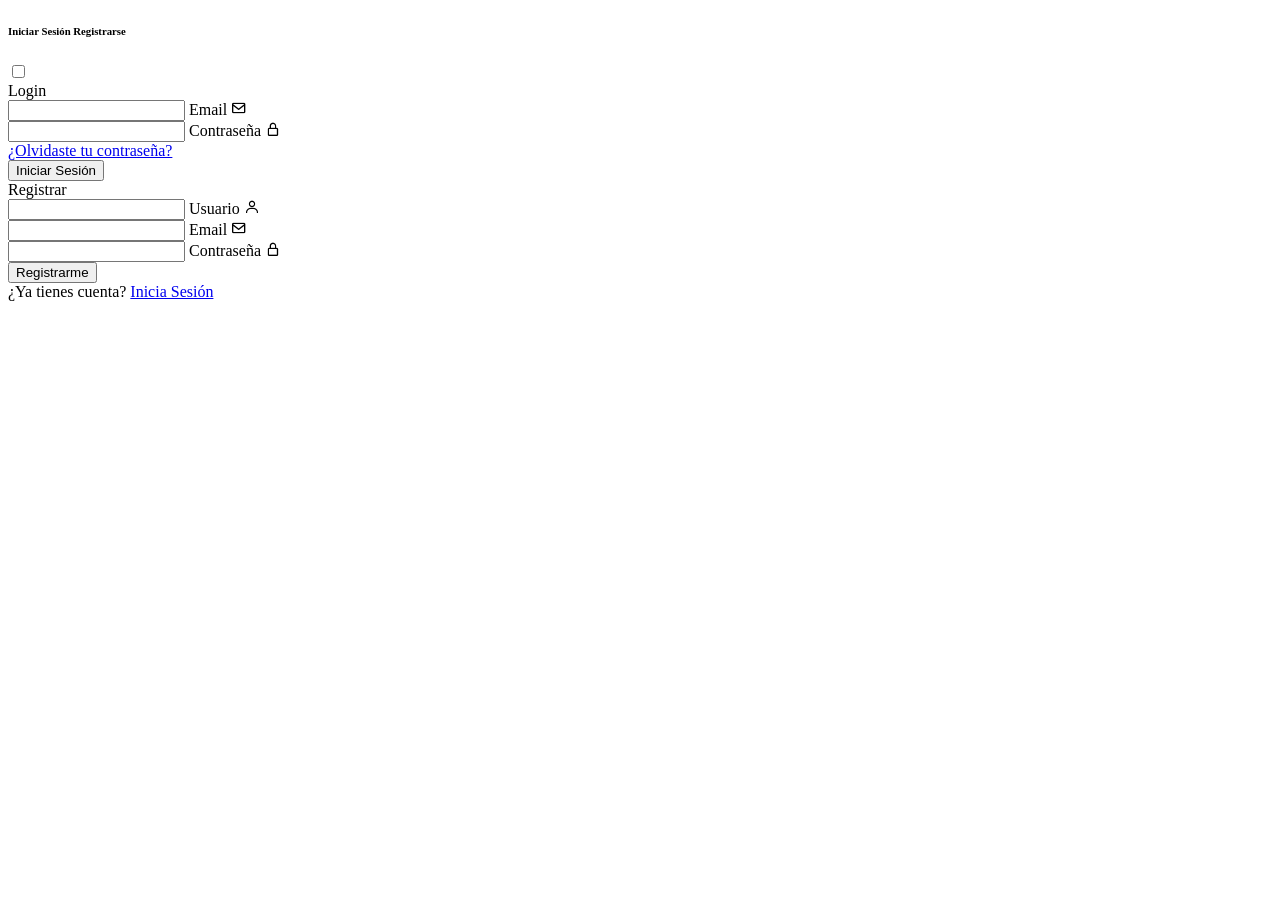
==== Agenda_Web/index/index.html @ f8c05ea6 "Se volvio a organizar la estructura del html de nuestro login y se arreglaron algunos imperfectos" ====
<!DOCTYPE html>
<html lang="en">

<head>
    <meta charset="UTF-8">
    <meta name="viewport" content="width=device-width, initial-scale=1.0">
    <title>Login A.T.KNL</title>
    <link rel="icon" type="image/x-icon" href="images/Agencia Telefonica JC.jpg">
    <link href="https://fonts.googleapis.com/css2?family=Poppins:wght@300;400;500;600;700&display=swap"
        rel="stylesheet">
    <link rel='stylesheet' href='https://unpkg.com/boxicons@2.1.4/css/boxicons.min.css'>
    <link rel="stylesheet" href="https://cdnjs.cloudflare.com/ajax/libs/font-awesome/6.4.0/css/all.min.css">
    <link rel="stylesheet" href="../style/index.css">
</head>
<script src="../script/index.js"></script>

<body>
    <div class="login">
        <div class="text-center">
            <h6><span>Iniciar Sesión</span> <span>Registrarse</span></h6>
            <input type="checkbox" class="checkbox" id="reg-log">
            <label for="reg-log"></label>
            <div class="card-3d-wrap">
                <div class="card-3d-wrapper">

                    <!-- Toda la cara de enfrente -->
                    <div class="card-front">
                        <div class="login-header">
                            <span>Login</span>
                        </div>
                        <form id="loginForm">
                            <div class="input_box">
                                <input type="email" id="loginEmail" class="input-field" required>
                                <label for="loginEmail" class="label">Email</label>
                                <i class="bx bx-envelope icon"></i>
                            </div>
                            <div class="input_box">
                                <input type="password" id="loginPass" class="input-field" required>
                                <label for="loginPass" class="label">Contraseña</label>
                                <i class="bx bx-lock-alt icon"></i>
                            </div>
                            <div class="remember-forgot">
                                <div class="forgot">
                                    <a href="#" class="link">¿Olvidaste tu contraseña?</a>
                                </div>
                            </div>
                            <div class="input_box">
                                <button type="submit" class="input-submit">Iniciar Sesión</button>
                            </div>
                        </form>
                    </div>

                    <!-- toda la cara de atras del registrar-->
                    <div class="card-back">
                        <div class="login-header">
                            <span>Registrar</span>
                        </div>
                        <form id="registerForm">
                            <div id="registerMessage"></div>
                            <div class="input_box">
                                <input type="text" id="registerUser" class="input-field" required>
                                <label for="registerUser" class="label">Usuario</label>
                                <i class="bx bx-user icon"></i>
                            </div>
                            <div class="input_box">
                                <input type="email" id="registerEmail" class="input-field" required>
                                <label for="registerEmail" class="label">Email</label>
                                <i class="bx bx-envelope icon"></i>
                            </div>
                            <div class="input_box">
                                <input type="password" id="registerPass" class="input-field" required>
                                <label for="registerPass" class="label">Contraseña</label>
                                <i class="bx bx-lock-alt icon"></i>
                            </div>
                            <div class="input_box">
                                <button type="submit" class="input-submit">Registrarme</button>
                            </div>
                            <div class="register">
                                <span>¿Ya tienes cuenta? <a href="principal.html">Inicia Sesión</a></span>
                            </div>
                        </form>
                    </div>
                </div>
            </div>
        </div>
    </div>
</body>

</html>
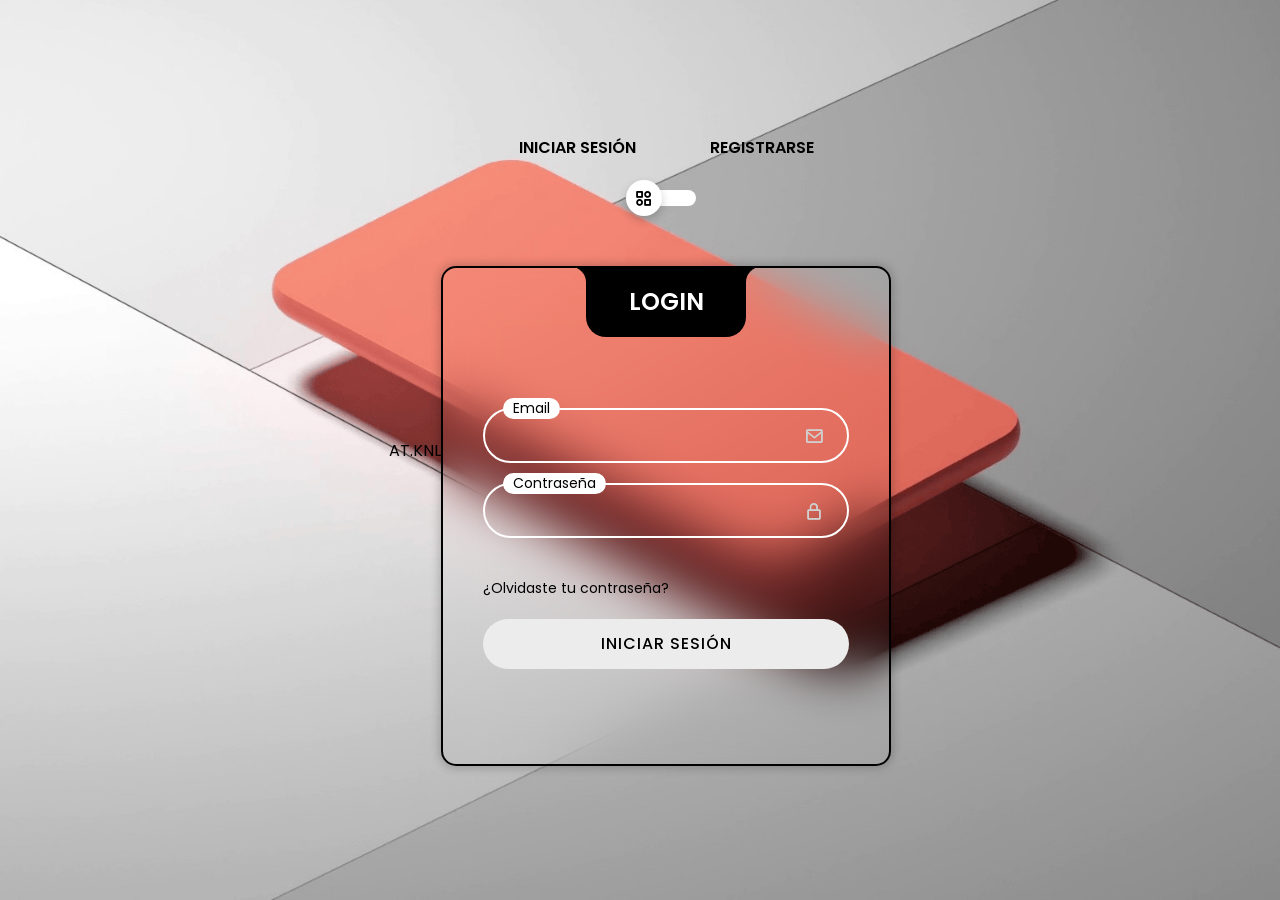
==== commit 76a9f3bb: "Se agrego un nav para mejorar el estilo del login en el html" ====
--- a/Agenda_Web/index/index.html
+++ b/Agenda_Web/index/index.html
@@ -15,6 +15,12 @@
 <script src="../script/index.js"></script>
 
 <body>
+    <nav class="navbar">
+        <div class="container">
+            <div class="logo">AT<span>.KNL</span></div>
+        </div>
+    </nav>
+
     <div class="login">
         <div class="text-center">
             <h6><span>Iniciar Sesión</span> <span>Registrarse</span></h6>
--- a/Agenda_Web/style/index.css
+++ b/Agenda_Web/style/index.css
@@ -0,0 +1,345 @@
+* {
+    margin: 0;
+    padding: 0;
+    box-sizing: border-box;
+    font-family: "Poppins", sans-serif;
+}
+
+body {
+    background-image: url("../images/FondoLogin.png"); 
+    background-position: center;
+    background-size: cover;
+    background-repeat: no-repeat;
+    background-attachment: fixed;
+    min-height: 100vh;
+    display: flex;
+    justify-content: center;
+    align-items: center;
+    background-color: rgba(0, 0, 0, 0.2);
+}
+
+a {
+    text-decoration: none;
+    color: #ffffff;
+    transition: all 0.3s ease;
+}
+
+a:hover {
+    text-decoration: underline;
+    color: #ffffff;
+}
+
+.text-center {
+    text-align: center;
+}
+
+/*Color de Iniciar secion y registrar arriba del sw*/
+.login h6 {
+    color: #000000;
+    margin-bottom: 30px;
+    font-size: 16px;
+    font-weight: 500;
+}
+
+.login h6 span {
+    padding: 0 35px;
+    text-transform: uppercase;
+    font-weight: 600;
+    font-size: 16px;
+}
+
+input[type="checkbox"] {
+    display: none;
+}
+
+.checkbox:checked+label,
+.checkbox:not(:checked)+label {
+    position: relative;
+    display: block;
+    text-align: center;
+    width: 60px;
+    height: 16px;
+    border-radius: 8px;
+    background: #ffffff;
+    padding: 0;
+    margin: 10px auto;
+    cursor: pointer;
+}
+
+.checkbox:checked+label::before,
+.checkbox:not(:checked)+label::before {
+    position: absolute;
+    display: block;
+    width: 36px;
+    height: 36px;
+    border-radius: 50%;
+    color: #000000;
+    background: #ffffff;
+    font-family: 'boxicons';
+    content: '\ea3a';
+    z-index: 20;
+    top: -10px;
+    left: -10px;
+    line-height: 36px;
+    text-align: center;
+    font-size: 20px;
+    transition: all .5s ease;
+    box-shadow: 0 4px 10px rgba(0, 0, 0, 0.2);
+}
+
+.checkbox:checked+label::before {
+    transform: translateX(44px) rotate(-270deg);
+}
+
+.card-3d-wrap {
+    position: relative;
+    width: 450px;
+    max-width: 100%;
+    height: 500px;
+    margin-top: 60px;
+    transform-style: preserve-3d;
+    perspective: 800px;
+}
+
+.card-3d-wrapper {
+    width: 100%;
+    height: 100%;
+    position: absolute;
+    top: 0;
+    left: 0;
+    transform-style: preserve-3d;
+    transition: all .6s ease-out;
+}
+
+.checkbox:checked~.card-3d-wrap .card-3d-wrapper {
+    transform: rotateY(180deg);
+}
+
+.card-front,
+.card-back {
+    width: 100%;
+    height: 100%;
+    border-radius: 15px;
+    /*Fondo del cuadro que dice registro y login*/
+    backdrop-filter: blur(25px);
+    /*Borde del cuadro de registro y login*/
+    border: 2px solid #000000;
+    position: absolute;
+    left: 0;
+    top: 0;
+    transform-style: preserve-3d;
+    backface-visibility: hidden;
+    box-shadow: 0px 0px 10px 2px rgba(0, 0, 0, 0.2);
+    padding: 7.5em 2.5em 4em 2.5em;
+    /*Texto debajo del boton registrarme*/
+    color: #000000f1;
+}
+
+.card-back {
+    transform: rotateY(180deg);
+}
+
+.login-header {
+    position: absolute;
+    top: -1px;
+    left: 50%;
+    transform: translateX(-50%);
+    display: flex;
+    align-items: center;
+    justify-content: center;
+    /*Fondo donde dice login*/
+    background-color: #000000;
+    width: 160px;
+    height: 70px;
+    border-radius: 0 0 20px 20px;
+}
+/*Texto donde dice login*/
+.login-header span {
+    font-size: 24px;
+    color: #ffffff;
+    font-weight: 600;
+    text-transform: uppercase;
+}
+
+.login-header::before {
+    content: "";
+    position: absolute;
+    top: 0;
+    left: -30px;
+    width: 30px;
+    height: 30px;
+    border-top-right-radius: 50%;
+    background: transparent;
+    /*esquina izquierda de donde dice login*/
+    box-shadow: 15px 0 0 0 #000000;
+}
+
+.login-header::after {
+    content: "";
+    position: absolute;
+    top: 0;
+    right: -30px;
+    width: 30px;
+    height: 30px;
+    border-top-left-radius: 50%;
+    background: transparent;
+    /*/esquina derecha de donde dice login*/
+    box-shadow: -15px 0 0 0 #000000;
+}
+
+.input_box {
+    position: relative;
+    display: flex;
+    flex-direction: column;
+    margin: 20px 0;
+}
+/*color del texto*/
+.input-field {
+    width: 100%;
+    height: 55px;
+    font-size: 16px;
+    background: transparent;
+    color: #000000;
+    padding-inline: 20px 50px;
+    border: 2px solid #ffffff;
+    border-radius: 30px;
+    outline: none;
+    transition: all 0.3s ease;
+}
+/*Efecto al dar click en los cuadros de texto*/
+.input-field:focus {
+    border-color: rgb(255, 97, 97);
+    box-shadow: 0 0 10px rgb(0, 0, 0);
+}
+
+.label {
+    position: absolute;
+    top: 15px;
+    left: 20px;
+    transition: 0.3s ease;
+    pointer-events: none;
+    color: #000000;
+}
+
+/*Titulo de cada input*/
+.input-field:focus~.label,
+.input-field:valid~.label,
+.input-field:not(:placeholder-shown)~.label {
+    position: absolute;
+    top: -10px;
+    left: 20px;
+    font-size: 14px;
+    background-color: #ffffff;
+    border-radius: 30px;
+    color: #000000;
+    padding: 0 10px;
+}
+
+.icon {
+    position: absolute;
+    top: 18px;
+    right: 25px;
+    font-size: 20px;
+    color: #d0d0d0;
+    transition: all 0.3s ease;
+}
+
+.input-field:focus~.icon {
+    color: #000000;
+}
+
+.remember-forgot {
+    display: flex;
+    justify-content: space-between;
+    font-size: 14px;
+    margin: 15px 0;
+}
+
+.remember-me {
+    display: flex;
+    align-items: center;
+    gap: 8px;
+}
+
+.remember-me input[type="checkbox"] {
+    display: block;
+    width: 16px;
+    height: 16px;
+}
+/*Boton de registro*/
+.input-submit {
+    width: 100%;
+    height: 50px;
+    background: #ececec;
+    font-size: 16px;
+    font-weight: 500;
+    border: none;
+    border-radius: 30px;
+    cursor: pointer;
+    transition: all 0.3s ease;
+    color: #000000;
+    text-transform: uppercase;
+    letter-spacing: 1px;
+    display: flex;
+    align-items: center;
+    justify-content: center;
+    text-decoration: none;
+}
+
+.input-submit:hover {
+    background: #d0d0d0;
+    transform: translateY(-2px);
+    box-shadow: 0 6px 15px rgba(0, 0, 0, 0.2);
+    text-decoration: none;
+}
+
+.input-submit:active {
+    transform: translateY(0);
+    box-shadow: 0 2px 5px rgba(255, 0, 0, 0.767);
+    text-decoration: none;
+}
+
+.register {
+    text-align: center;
+    margin-top: 20px;
+    font-size: 14px;
+}
+
+.register a {
+    font-weight: 600;
+    color: #ff1e00bb;
+}
+
+.link {
+    color: #000000;
+    margin-top: 20px;
+    display: block;
+    font-size: 14px;
+}
+
+.link:hover {
+    color: #ff1e00;
+}
+
+.message {
+    padding: 10px;
+    margin: 10px 0;
+    border-radius: 5px;
+    text-align: center;
+    font-size: 14px;
+}
+
+
+
+/* lo responsivo  */
+@media only screen and (max-width: 564px) {
+    .card-3d-wrap {
+        width: 100%;
+        max-width: 350px;
+    }
+
+    .card-front,
+    .card-back {
+        padding: 6em 1.5em 3em 1.5em;
+    }
+}
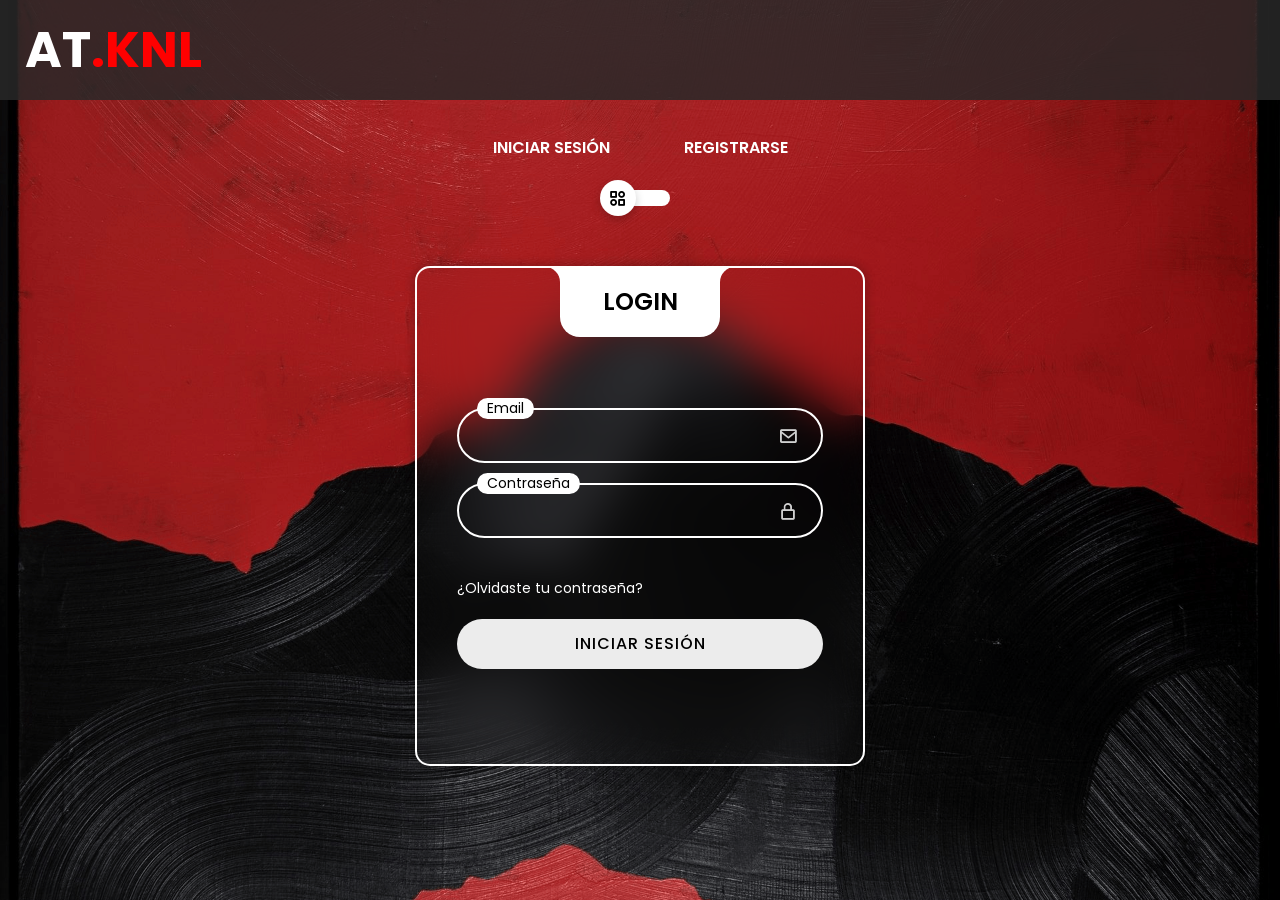
==== commit 392db588: "Se agrego el link para ir a la pagina de contactos" ====
--- a/Agenda_Web/index/index.html
+++ b/Agenda_Web/index/index.html
@@ -82,7 +82,7 @@
                                 <button type="submit" class="input-submit">Registrarme</button>
                             </div>
                             <div class="register">
-                                <span>¿Ya tienes cuenta? <a href="principal.html">Inicia Sesión</a></span>
+                                <span>¿Ya tienes cuenta? <a href="contacto.html">Inicia Sesión</a></span>
                             </div>
                         </form>
                     </div>
--- a/Agenda_Web/style/index.css
+++ b/Agenda_Web/style/index.css
@@ -6,7 +6,7 @@
 }
 
 body {
-    background-image: url("../images/FondoLogin.png"); 
+    background-image: url("../images/FondoLogin1.png");
     background-position: center;
     background-size: cover;
     background-repeat: no-repeat;
@@ -33,9 +33,45 @@
     text-align: center;
 }
 
+/* NAV */
+nav {
+    width: 100%;
+    height: 100px;
+    background-color: rgba(41, 41, 41, 0.85);
+    position: fixed;
+    top: 0;
+    left: 0;
+    z-index: 9999;
+
+    display: flex;
+    align-items: center;
+}
+
+/* Contenedor */
+nav .container {
+    width: 100%;
+    padding: 0 25px;
+
+    display: flex;
+    align-items: center;
+}
+
+/* Logo */
+nav .logo {
+    color: #fff;
+    font-size: 50px;
+    font-weight: 700;
+    text-transform: uppercase;
+}
+
+/* Span rojo */
+nav .logo span {
+    color: #ff0000;
+}
+
 /*Color de Iniciar secion y registrar arriba del sw*/
 .login h6 {
-    color: #000000;
+    color: #ffffff;
     margin-bottom: 30px;
     font-size: 16px;
     font-weight: 500;
@@ -123,7 +159,7 @@
     /*Fondo del cuadro que dice registro y login*/
     backdrop-filter: blur(25px);
     /*Borde del cuadro de registro y login*/
-    border: 2px solid #000000;
+    border: 2px solid #ffffff;
     position: absolute;
     left: 0;
     top: 0;
@@ -131,8 +167,8 @@
     backface-visibility: hidden;
     box-shadow: 0px 0px 10px 2px rgba(0, 0, 0, 0.2);
     padding: 7.5em 2.5em 4em 2.5em;
-    /*Texto debajo del boton registrarme*/
-    color: #000000f1;
+    /*Texto debajo del boton registrarme link*/
+    color: #fffffff1;
 }
 
 .card-back {
@@ -148,15 +184,16 @@
     align-items: center;
     justify-content: center;
     /*Fondo donde dice login*/
-    background-color: #000000;
+    background-color: #ffffff;
     width: 160px;
     height: 70px;
     border-radius: 0 0 20px 20px;
 }
+
 /*Texto donde dice login*/
 .login-header span {
     font-size: 24px;
-    color: #ffffff;
+    color: #000000;
     font-weight: 600;
     text-transform: uppercase;
 }
@@ -171,7 +208,7 @@
     border-top-right-radius: 50%;
     background: transparent;
     /*esquina izquierda de donde dice login*/
-    box-shadow: 15px 0 0 0 #000000;
+    box-shadow: 15px 0 0 0 #ffffff;
 }
 
 .login-header::after {
@@ -184,7 +221,7 @@
     border-top-left-radius: 50%;
     background: transparent;
     /*/esquina derecha de donde dice login*/
-    box-shadow: -15px 0 0 0 #000000;
+    box-shadow: -15px 0 0 0 #ffffff;
 }
 
 .input_box {
@@ -193,22 +230,24 @@
     flex-direction: column;
     margin: 20px 0;
 }
+
 /*color del texto*/
 .input-field {
     width: 100%;
     height: 55px;
     font-size: 16px;
     background: transparent;
-    color: #000000;
+    color: #ffffff;
     padding-inline: 20px 50px;
     border: 2px solid #ffffff;
     border-radius: 30px;
     outline: none;
     transition: all 0.3s ease;
 }
+
 /*Efecto al dar click en los cuadros de texto*/
 .input-field:focus {
-    border-color: rgb(255, 97, 97);
+    border-color: rgb(255, 0, 0);
     box-shadow: 0 0 10px rgb(0, 0, 0);
 }
 
@@ -245,7 +284,7 @@
 }
 
 .input-field:focus~.icon {
-    color: #000000;
+    color: #ff0000;
 }
 
 .remember-forgot {
@@ -266,6 +305,7 @@
     width: 16px;
     height: 16px;
 }
+
 /*Boton de registro*/
 .input-submit {
     width: 100%;
@@ -311,7 +351,7 @@
 }
 
 .link {
-    color: #000000;
+    color: #ffffff;
     margin-top: 20px;
     display: block;
     font-size: 14px;
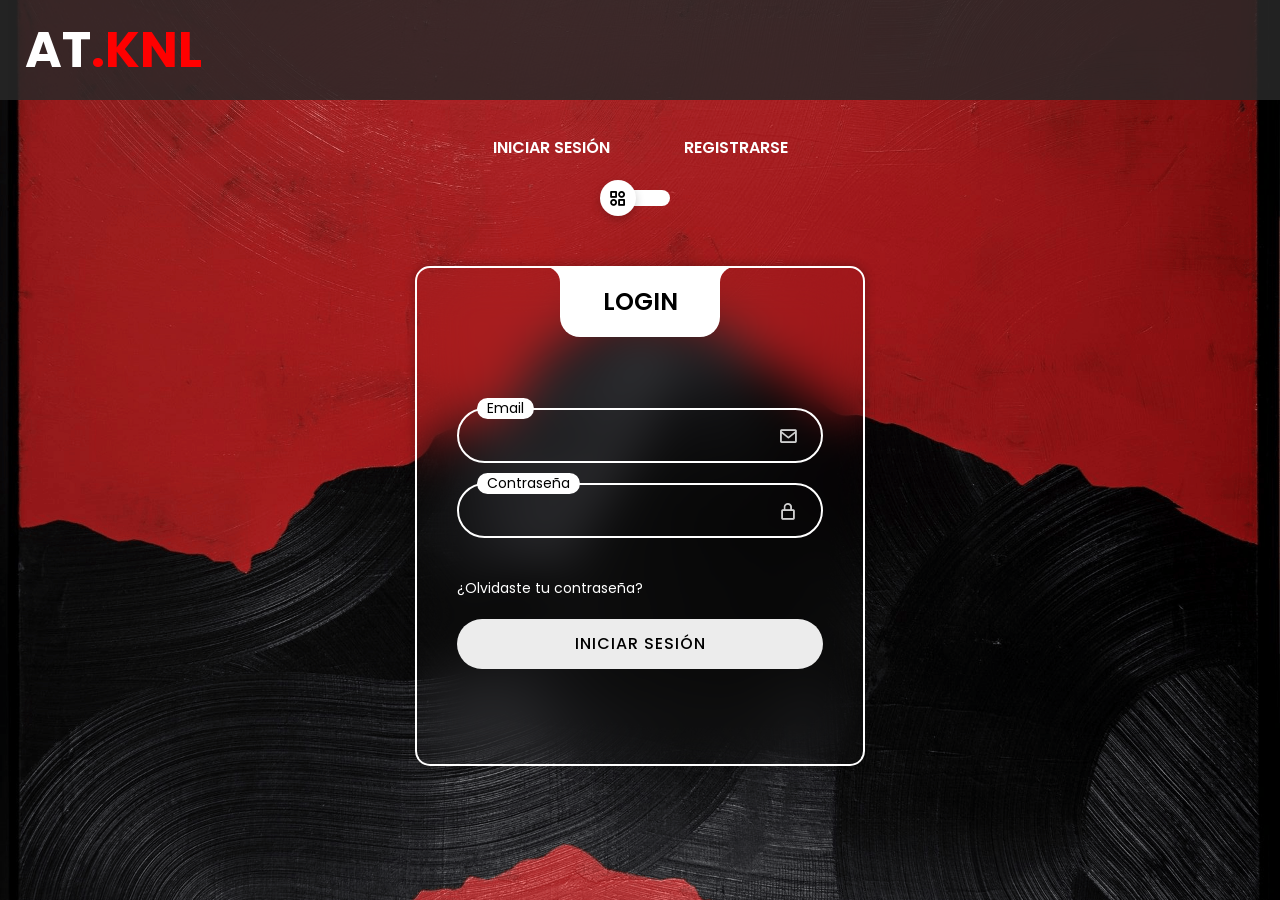
==== commit 78b7e8a3: "Se agregaron comentarios" ====
--- a/Agenda_Web/index/index.html
+++ b/Agenda_Web/index/index.html
@@ -12,7 +12,6 @@
     <link rel="stylesheet" href="https://cdnjs.cloudflare.com/ajax/libs/font-awesome/6.4.0/css/all.min.css">
     <link rel="stylesheet" href="../style/index.css">
 </head>
-<script src="../script/index.js"></script>
 
 <body>
     <nav class="navbar">
@@ -21,15 +20,14 @@
         </div>
     </nav>
 
-    <div class="login">
+    <main class="login">
         <div class="text-center">
             <h6><span>Iniciar Sesión</span> <span>Registrarse</span></h6>
             <input type="checkbox" class="checkbox" id="reg-log">
             <label for="reg-log"></label>
             <div class="card-3d-wrap">
                 <div class="card-3d-wrapper">
-
-                    <!-- Toda la cara de enfrente -->
+                    <!-- Cara del login -->
                     <div class="card-front">
                         <div class="login-header">
                             <span>Login</span>
@@ -56,7 +54,7 @@
                         </form>
                     </div>
 
-                    <!-- toda la cara de atras del registrar-->
+                    <!-- cara del registrar-->
                     <div class="card-back">
                         <div class="login-header">
                             <span>Registrar</span>
@@ -89,7 +87,7 @@
                 </div>
             </div>
         </div>
-    </div>
+    </main>
 </body>
 
 </html>
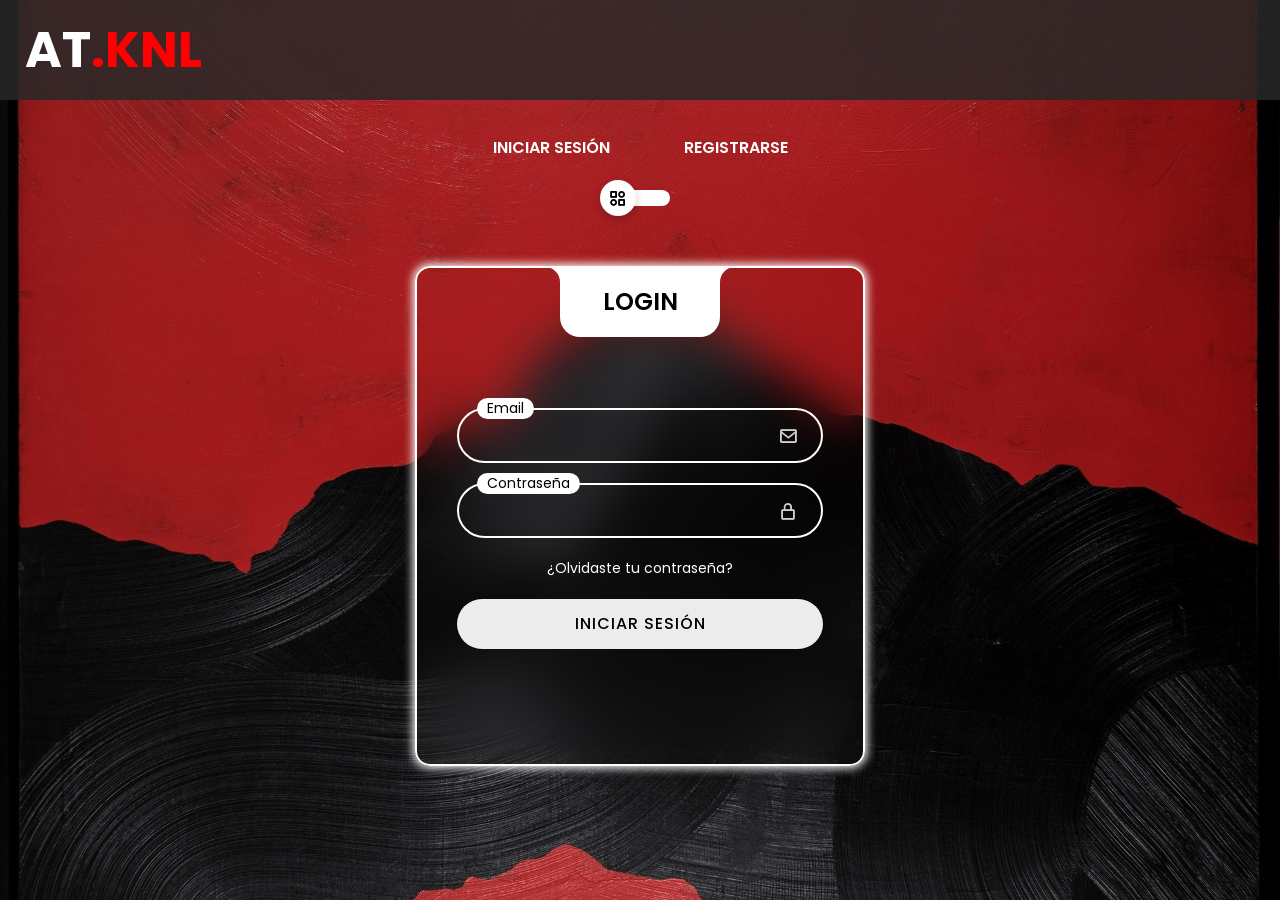
==== commit 98b1ce47: "Se agrego la rura del js para poder hacer funcional el login" ====
--- a/Agenda_Web/index/index.html
+++ b/Agenda_Web/index/index.html
@@ -5,7 +5,7 @@
     <meta charset="UTF-8">
     <meta name="viewport" content="width=device-width, initial-scale=1.0">
     <title>Login A.T.KNL</title>
-    <link rel="icon" type="image/x-icon" href="images/Agencia Telefonica JC.jpg">
+    <link rel="icon" type="image/x-icon" href="../images/Agencia Telefonica JC.jpg">
     <link href="https://fonts.googleapis.com/css2?family=Poppins:wght@300;400;500;600;700&display=swap"
         rel="stylesheet">
     <link rel='stylesheet' href='https://unpkg.com/boxicons@2.1.4/css/boxicons.min.css'>
@@ -88,6 +88,7 @@
             </div>
         </div>
     </main>
+    <script src="../script/index.js"></script>
 </body>
 
 </html>
--- a/Agenda_Web/style/index.css
+++ b/Agenda_Web/style/index.css
@@ -18,6 +18,7 @@
     background-color: rgba(0, 0, 0, 0.2);
 }
 
+/*La decoracion de los enlaces*/
 a {
     text-decoration: none;
     color: #ffffff;
@@ -33,7 +34,7 @@
     text-align: center;
 }
 
-/* NAV */
+/* nav */
 nav {
     width: 100%;
     height: 100px;
@@ -41,8 +42,8 @@
     position: fixed;
     top: 0;
     left: 0;
+    /*la posicion arriba de todo*/
     z-index: 9999;
-
     display: flex;
     align-items: center;
 }
@@ -51,7 +52,6 @@
 nav .container {
     width: 100%;
     padding: 0 25px;
-
     display: flex;
     align-items: center;
 }
@@ -64,7 +64,7 @@
     text-transform: uppercase;
 }
 
-/* Span rojo */
+/* letras del logo rojo */
 nav .logo span {
     color: #ff0000;
 }
@@ -84,18 +84,24 @@
     font-size: 16px;
 }
 
+/*checkbox que controla el switch pero invisible por el display*/
 input[type="checkbox"] {
     display: none;
 }
 
 .checkbox:checked+label,
 .checkbox:not(:checked)+label {
+    /*la posicion de nuestro criculo*/
     position: relative;
     display: block;
     text-align: center;
+    /*ancho del sw*/
     width: 60px;
+    /*altura del sw*/
     height: 16px;
+    /*forma redonda*/
     border-radius: 8px;
+    /*color de la linea donde se mueve*/
     background: #ffffff;
     padding: 0;
     margin: 10px auto;
@@ -104,36 +110,51 @@
 
 .checkbox:checked+label::before,
 .checkbox:not(:checked)+label::before {
+    /*pociciona el circulo en el label*/
     position: absolute;
     display: block;
+    /*ancho del circulo*/
     width: 36px;
+    /*alto del circulo*/
     height: 36px;
     border-radius: 50%;
-    color: #000000;
+    /*color del icono del circulo*/
+    color: #000000;
+    /*color del fondo del circulo*/
     background: #ffffff;
     font-family: 'boxicons';
+    /*icono de https://boxicons.com/icons/enter?free=true*/
     content: '\ea3a';
     z-index: 20;
+    /*pone el ciculo arriba del label*/
     top: -10px;
+    /*inicia desde la izquierda*/
     left: -10px;
     line-height: 36px;
     text-align: center;
+    /*tamaño del icono*/
     font-size: 20px;
     transition: all .5s ease;
     box-shadow: 0 4px 10px rgba(0, 0, 0, 0.2);
 }
 
 .checkbox:checked+label::before {
+    /*el sw se mueve a la derecha y rueda al mismo tiempo*/
     transform: translateX(44px) rotate(-270deg);
 }
 
 .card-3d-wrap {
     position: relative;
+    /*ancho de la tarheta*/
     width: 450px;
+    /*ancho maximo*/
     max-width: 100%;
+    /*altura de la tarheta*/
     height: 500px;
+    /*espacio arriba de la tarjeta separa del sw*/
     margin-top: 60px;
     transform-style: preserve-3d;
+    /*lo ancho de la tarjeta cuando gira*/
     perspective: 800px;
 }
 
@@ -148,6 +169,7 @@
 }
 
 .checkbox:checked~.card-3d-wrap .card-3d-wrapper {
+    /*el giro de la tarjeta al hacer sw*/
     transform: rotateY(180deg);
 }
 
@@ -164,8 +186,10 @@
     left: 0;
     top: 0;
     transform-style: preserve-3d;
+    /*que la cara de atras sea invisible*/
     backface-visibility: hidden;
-    box-shadow: 0px 0px 10px 2px rgba(0, 0, 0, 0.2);
+    /*sombra de la tarjeta*/
+    box-shadow: 0px 0px 10px 2px rgb(255, 255, 255);
     padding: 7.5em 2.5em 4em 2.5em;
     /*Texto debajo del boton registrarme link*/
     color: #fffffff1;
@@ -223,15 +247,16 @@
     /*/esquina derecha de donde dice login*/
     box-shadow: -15px 0 0 0 #ffffff;
 }
-
+/* Estilo de los inputs */
 .input_box {
+    
     position: relative;
     display: flex;
     flex-direction: column;
     margin: 20px 0;
 }
 
-/*color del texto*/
+/*color del texto del input*/
 .input-field {
     width: 100%;
     height: 55px;
@@ -285,25 +310,6 @@
 
 .input-field:focus~.icon {
     color: #ff0000;
-}
-
-.remember-forgot {
-    display: flex;
-    justify-content: space-between;
-    font-size: 14px;
-    margin: 15px 0;
-}
-
-.remember-me {
-    display: flex;
-    align-items: center;
-    gap: 8px;
-}
-
-.remember-me input[type="checkbox"] {
-    display: block;
-    width: 16px;
-    height: 16px;
 }
 
 /*Boton de registro*/
@@ -369,8 +375,6 @@
     font-size: 14px;
 }
 
-
-
 /* lo responsivo  */
 @media only screen and (max-width: 564px) {
     .card-3d-wrap {
